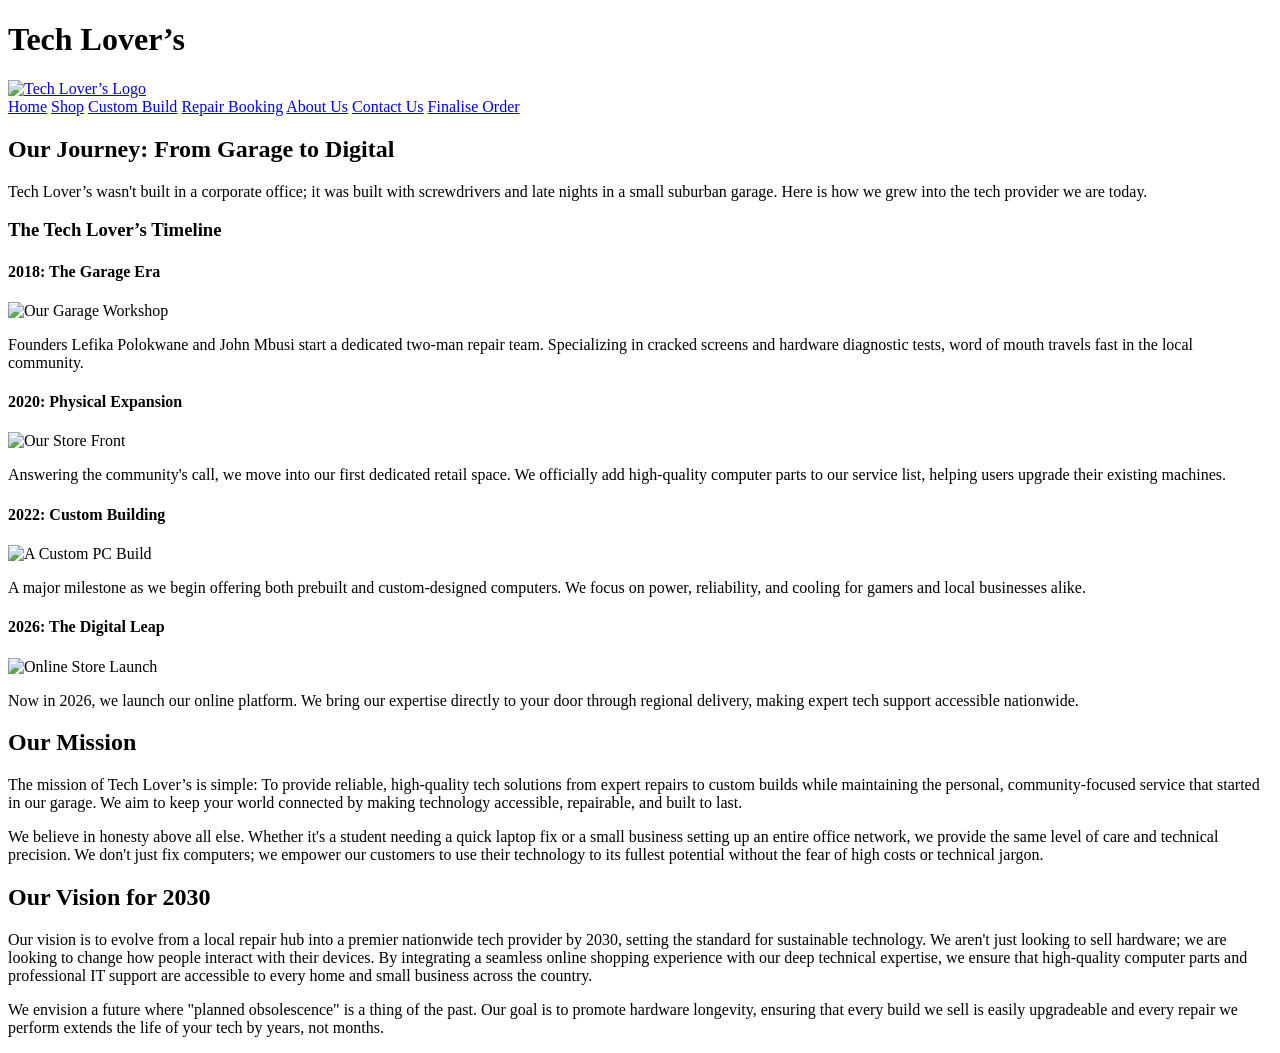
==== about.html @ 96eafe20 "Created the about page and filled it with everything relevent" ====
<!DOCTYPE html>
<html lang="en">
<head>
    <meta charset="UTF-8">
    <meta name="viewport" content="width=device-width, initial-scale=1.0">
    <title>About Us| Premium Tech Solutions</title>
</head>
<body>
     <header>
                    <div class="logo">
                     <h1>Tech Lover’s</h1>
                      <a href="index.html">
                        <img src="https://tse3.mm.bing.net/th/id/OIP.z9FZgQN2LalIPuGhvksKIAAAAA?rs=1&pid=ImgDetMain&o=7&rm=3" alt="Tech Lover’s Logo">
                        </a>
                    </div>     
               <nav>      
                <a href="index.html">Home</a>
                <a href ="shop.html">Shop</a>
                <a href="custom.html">Custom Build</a>
                <a href="repair.html">Repair Booking</a>
                <a href="about.html">About Us</a>
                <a href="Contact.html">Contact Us</a>
                <a href="checkout.html">Finalise Order</a>
              </nav>
    </header>
    <main>
        <section>
            <h2>Our Journey: From Garage to Digital</h2>
            <p>Tech Lover’s wasn't built in a corporate office; it was built with screwdrivers and late nights in a small suburban garage. Here is how we grew into the tech provider we are today.</p>

            <h3>The Tech Lover’s Timeline</h3>
            
            <div>
                <h4>2018: The Garage Era</h4>
                <img src="https://th.bing.com/th/id/R.0b9ff3433ee50fe41e27c63653d3249b?rik=aXRSa4BDREUIHQ&pid=ImgRaw&r=0" alt="Our Garage Workshop">
                <p>Founders Lefika Polokwane and John Mbusi start a dedicated two-man repair team. Specializing in cracked screens and hardware diagnostic tests, word of mouth travels fast in the local community.</p>
            </div>

            <div>
                <h4>2020: Physical Expansion</h4>
                <img src="https://tse3.mm.bing.net/th/id/OIP.-uopt-p-Szk2kRr9W5u6qAHaE8?rs=1&pid=ImgDetMain&o=7&rm=3" alt="Our Store Front">
                <p>Answering the community's call, we move into our first dedicated retail space. We officially add high-quality computer parts to our service list, helping users upgrade their existing machines.</p>
            </div>

            <div>
                <h4>2022: Custom Building </h4>
                <img src="https://tse4.mm.bing.net/th/id/OIP.UKHLJKbS7Jc9dRNfK3DOxQHaE8?rs=1&pid=ImgDetMain&o=7&rm=3" alt="A Custom PC Build">
                <p>A major milestone as we begin offering both prebuilt and custom-designed computers. We focus on power, reliability, and cooling for gamers and local businesses alike.</p>
            </div>

            <div>
                <h4>2026: The Digital Leap</h4>
                <img src="https://tse2.mm.bing.net/th/id/OIP.1LI-OMuq1Lqkfcv6Gj20_QHaEc?rs=1&pid=ImgDetMain&o=7&rm=3" alt="Online Store Launch">
                <p>Now in 2026, we launch our online platform. We bring our expertise directly to your door through regional delivery, making expert tech support accessible nationwide.</p>
            </div>
        </section>

        <section>
            <h2>Our Mission</h2>
            <p>
                The mission of Tech Lover’s is simple: To provide reliable, high-quality tech solutions from expert repairs to custom builds while maintaining the personal, community-focused service that started in our garage. We aim to keep your world connected by making technology accessible, repairable, and built to last.
            </p>
            <p>
                We believe in honesty above all else. Whether it's a student needing a quick laptop fix or a small business setting up an entire office network, we provide the same level of care and technical precision. We don't just fix computers; we empower our customers to use their technology to its fullest potential without the fear of high costs or technical jargon.
            </p>
        </section>
        <section>
            <h2>Our Vision for 2030</h2>
            <p>
                Our vision is to evolve from a local repair hub into a premier nationwide tech provider by 2030, setting the standard for sustainable technology. We aren't just looking to sell hardware; we are looking to change how people interact with their devices. By integrating a seamless online shopping experience with our deep technical expertise, we ensure that high-quality computer parts and professional IT support are accessible to every home and small business across the country. 
            </p>
            <p>
                We envision a future where "planned obsolescence" is a thing of the past. Our goal is to promote hardware longevity, ensuring that every build we sell is easily upgradeable and every repair we perform extends the life of your tech by years, not months.
            </p>
        </section>

    </main>

</body>
</html>
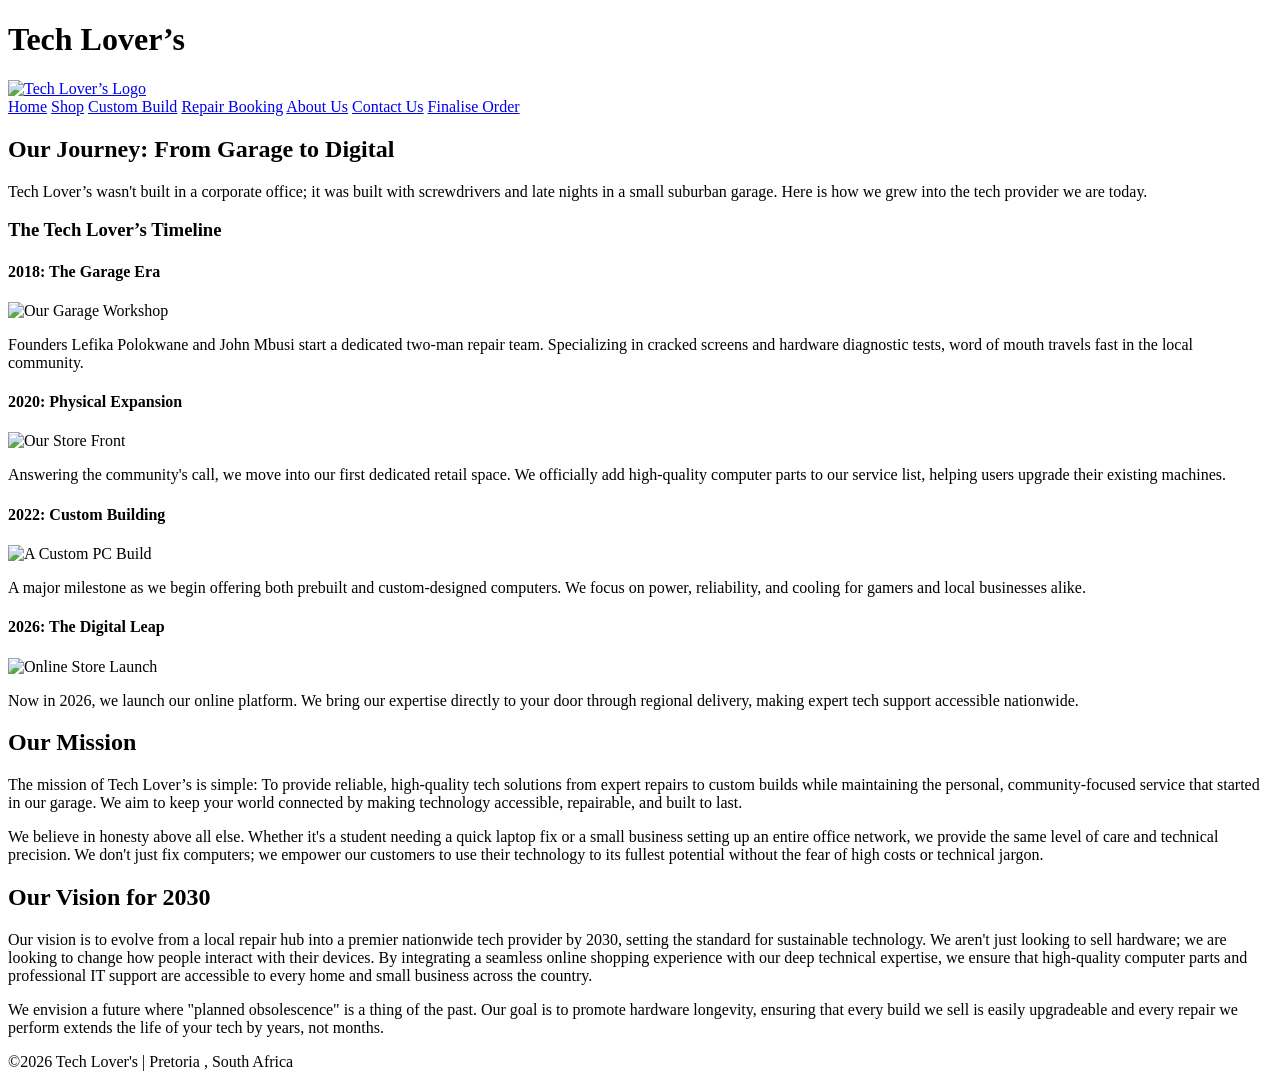
==== commit 471394ae: "Fixed footer" ====
--- a/about.html
+++ b/about.html
@@ -75,6 +75,8 @@
         </section>
 
     </main>
-
+    <footer>
+        <p>&copy;2026 Tech Lover's | Pretoria , South Africa</p>
+    </footer>
 </body>
 </html>
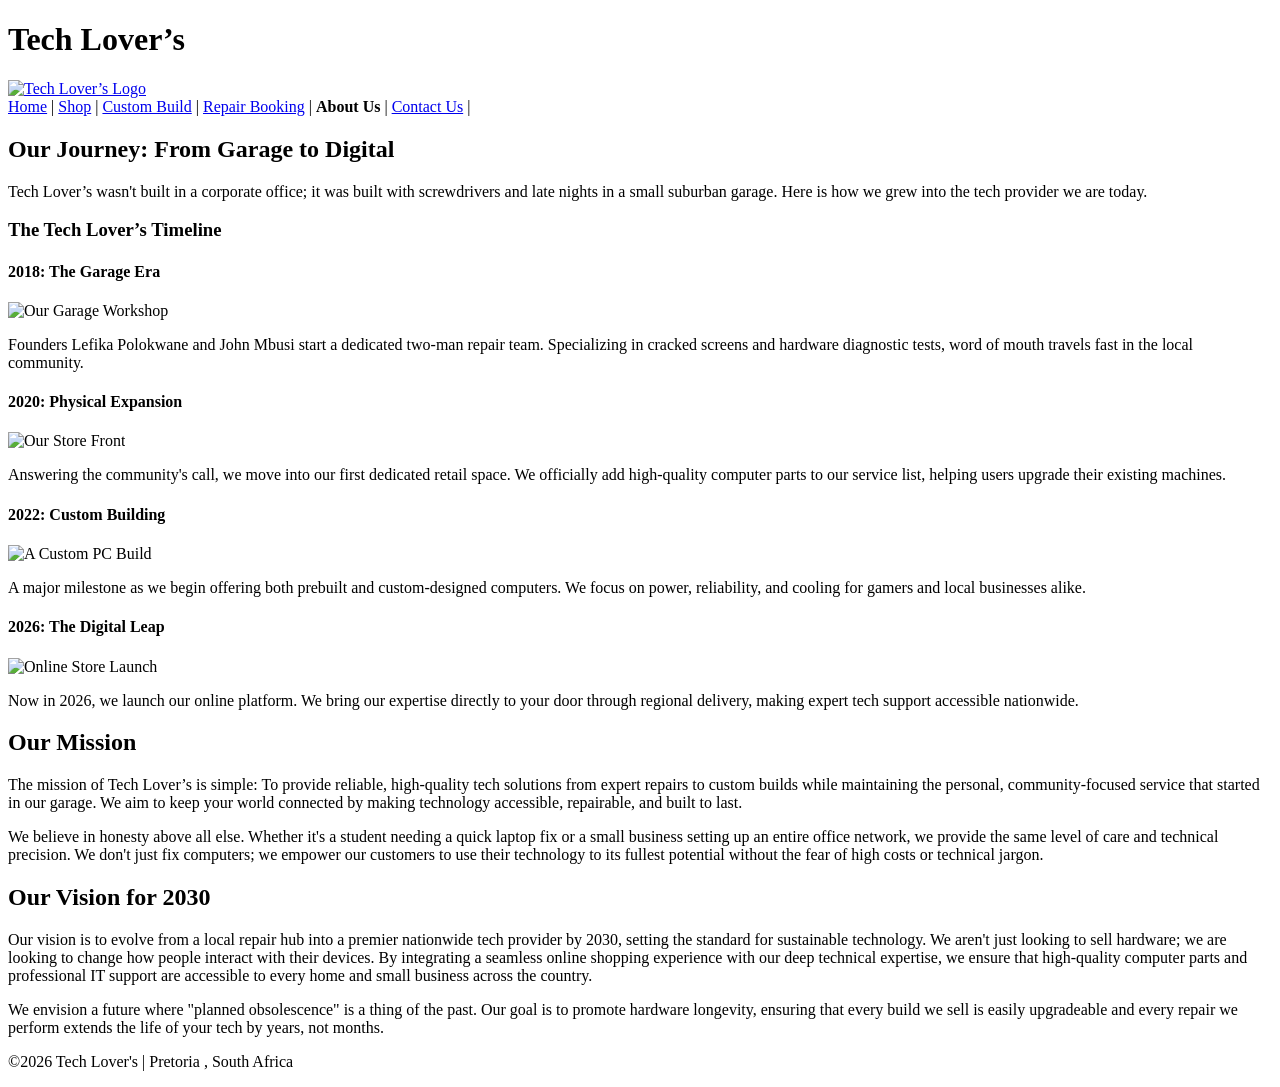
==== commit 95e577df: "Reworked the header to fix logical errors such as having the checkout page assesable throught the na" ====
--- a/about.html
+++ b/about.html
@@ -14,13 +14,12 @@
                         </a>
                     </div>     
                <nav>      
-                <a href="index.html">Home</a>
-                <a href ="shop.html">Shop</a>
-                <a href="custom.html">Custom Build</a>
-                <a href="repair.html">Repair Booking</a>
-                <a href="about.html">About Us</a>
-                <a href="Contact.html">Contact Us</a>
-                <a href="checkout.html">Finalise Order</a>
+                <a href="index.html">Home</a> |
+                <a href ="shop.html">Shop</a> |
+                <a href="custom.html">Custom Build</a> |
+                <a href="repair.html">Repair Booking</a> |
+                <strong>About Us</strong> |
+                <a href="Contact.html">Contact Us</a> |
               </nav>
     </header>
     <main>
@@ -30,7 +29,7 @@
 
             <h3>The Tech Lover’s Timeline</h3>
             
-            <div>
+            <div>   <!-- A timeline of the businesses history from the start until current time-->
                 <h4>2018: The Garage Era</h4>
                 <img src="https://th.bing.com/th/id/R.0b9ff3433ee50fe41e27c63653d3249b?rik=aXRSa4BDREUIHQ&pid=ImgRaw&r=0" alt="Our Garage Workshop">
                 <p>Founders Lefika Polokwane and John Mbusi start a dedicated two-man repair team. Specializing in cracked screens and hardware diagnostic tests, word of mouth travels fast in the local community.</p>
@@ -56,7 +55,7 @@
         </section>
 
         <section>
-            <h2>Our Mission</h2>
+            <h2>Our Mission</h2>         <!-- Statement of Tech Lovers Mission and vision -->
             <p>
                 The mission of Tech Lover’s is simple: To provide reliable, high-quality tech solutions from expert repairs to custom builds while maintaining the personal, community-focused service that started in our garage. We aim to keep your world connected by making technology accessible, repairable, and built to last.
             </p>
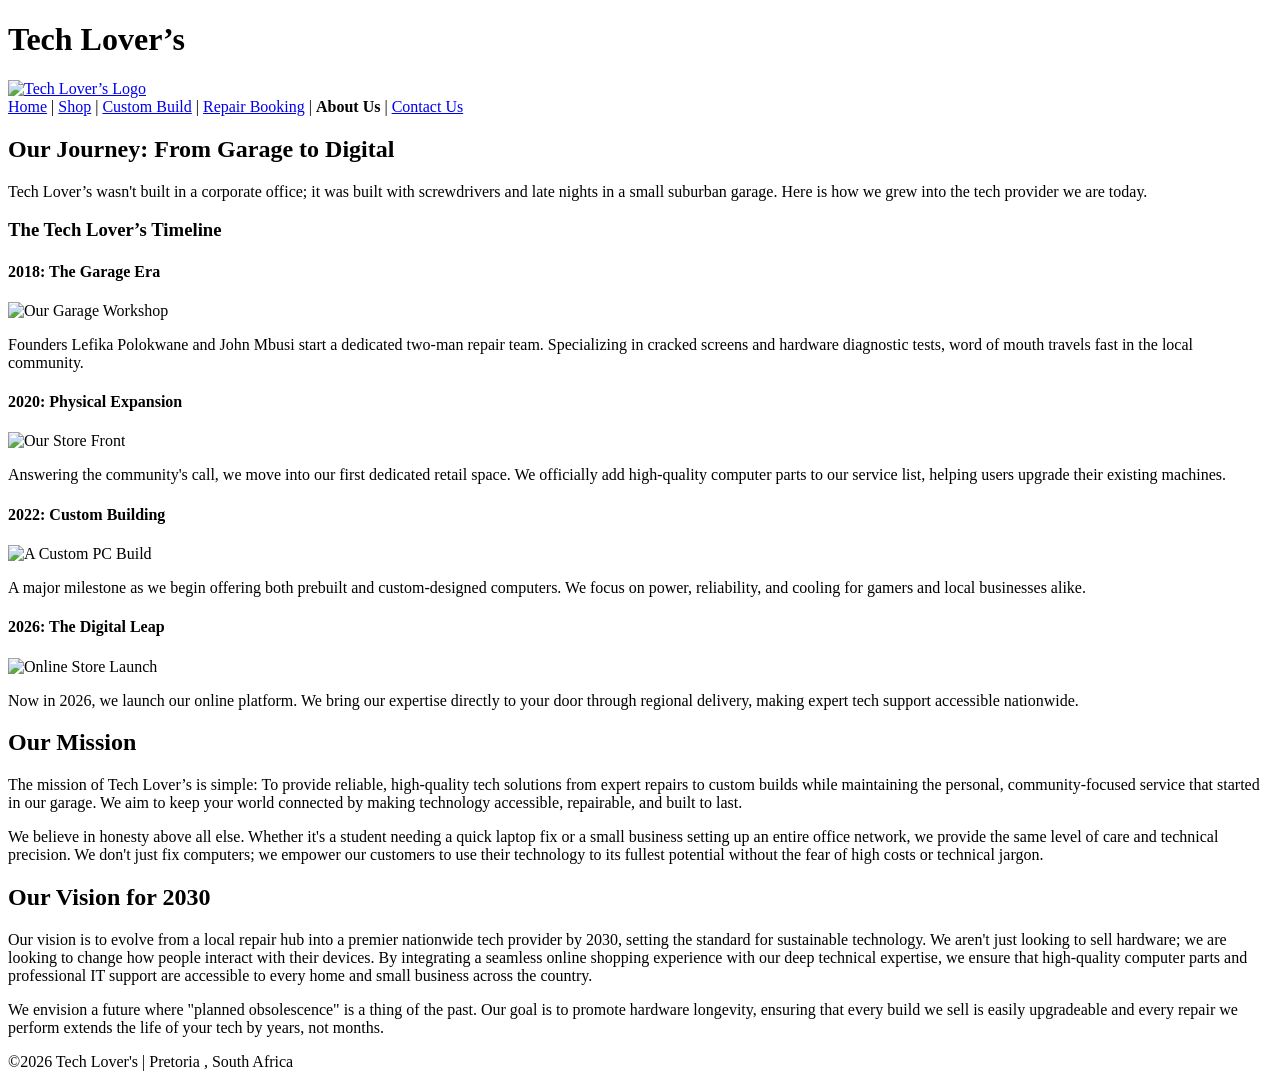
==== commit 594087e1: "Fixed Headers" ====
--- a/about.html
+++ b/about.html
@@ -19,7 +19,7 @@
                 <a href="custom.html">Custom Build</a> |
                 <a href="repair.html">Repair Booking</a> |
                 <strong>About Us</strong> |
-                <a href="Contact.html">Contact Us</a> |
+                <a href="Contact.html">Contact Us</a> 
               </nav>
     </header>
     <main>
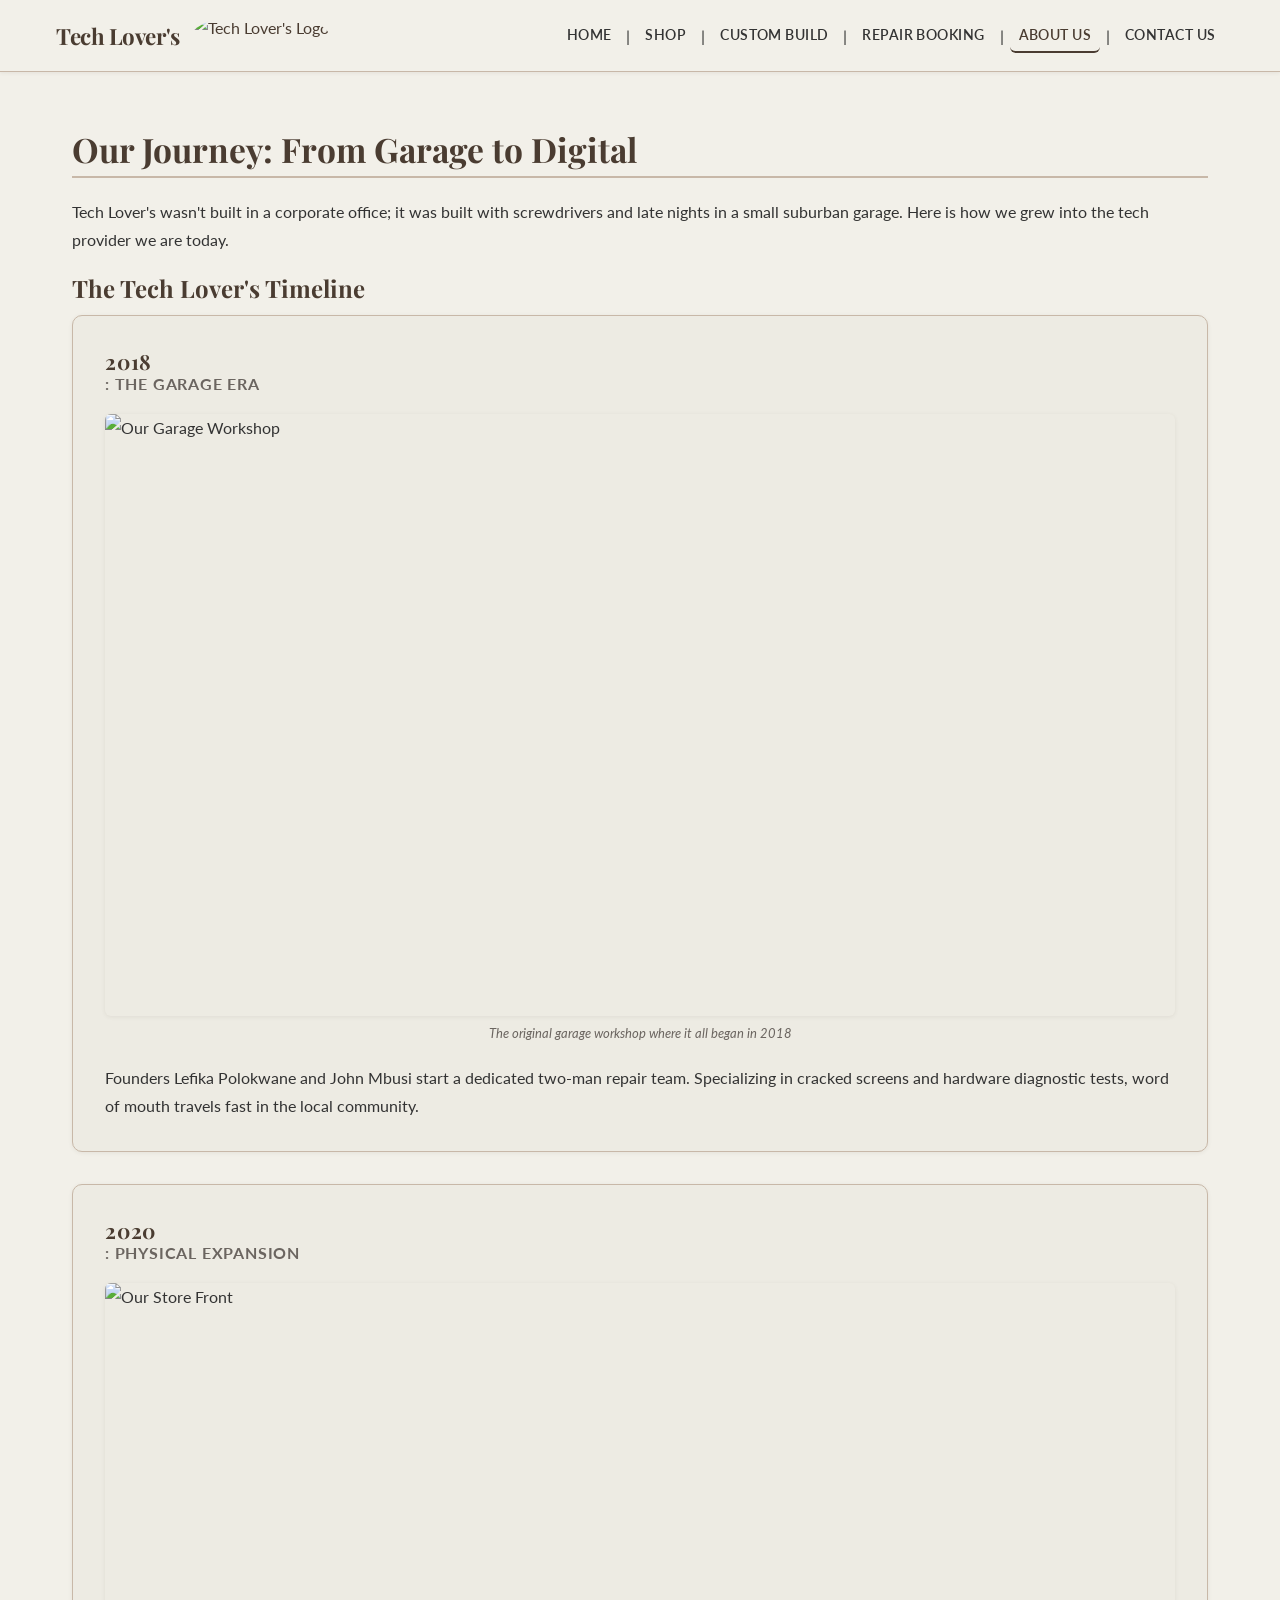
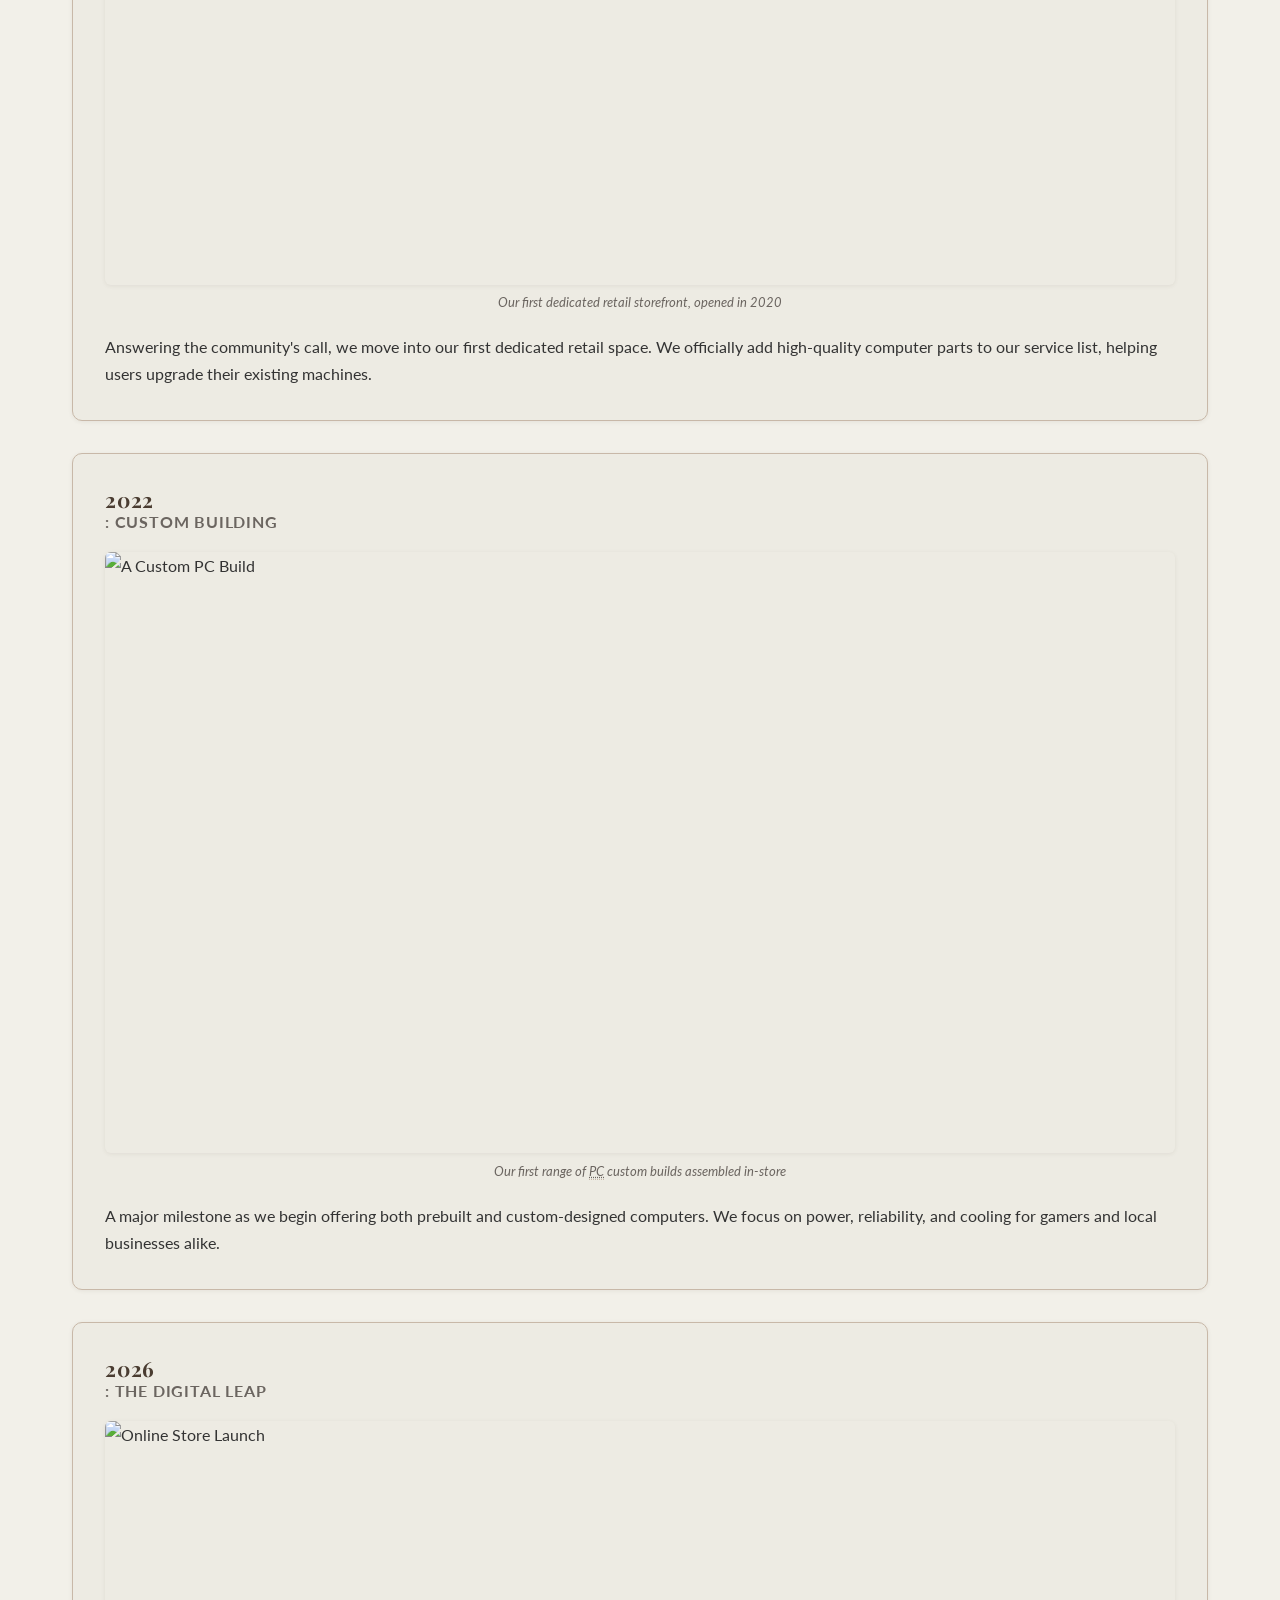
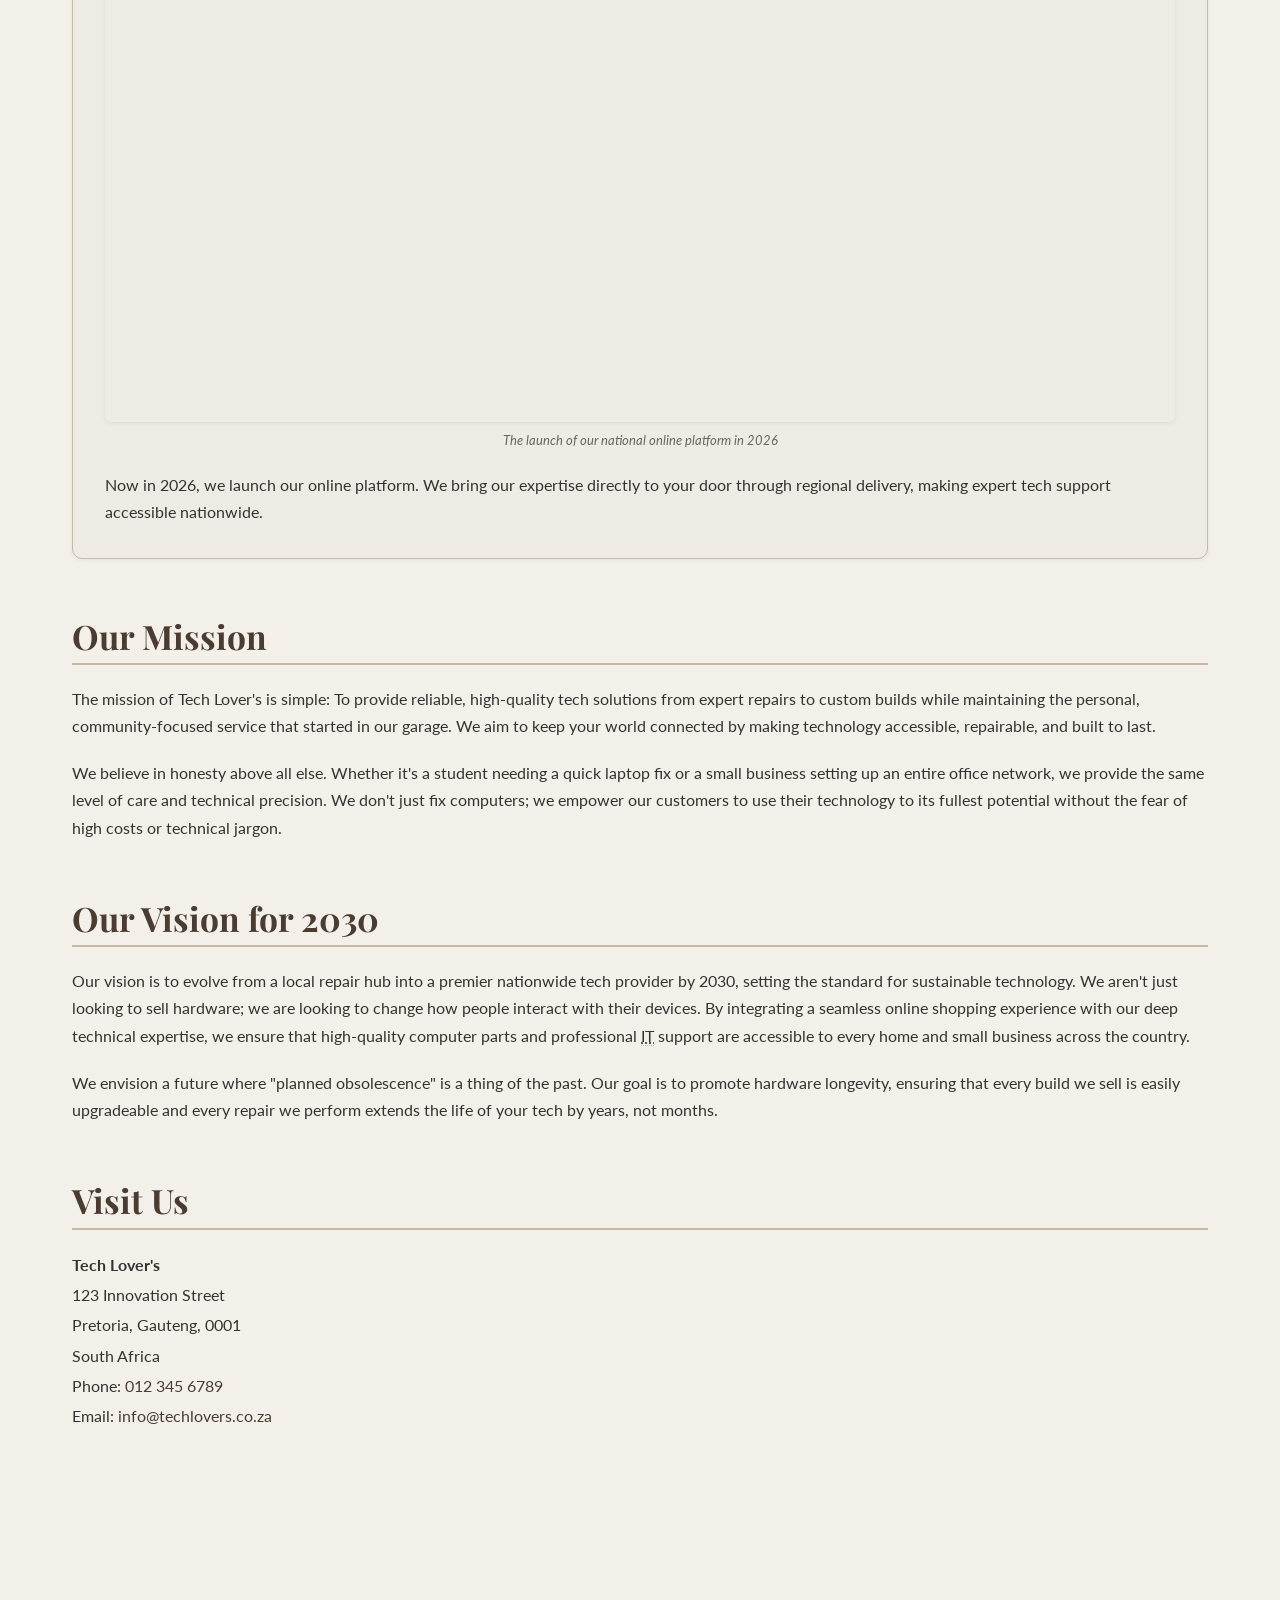
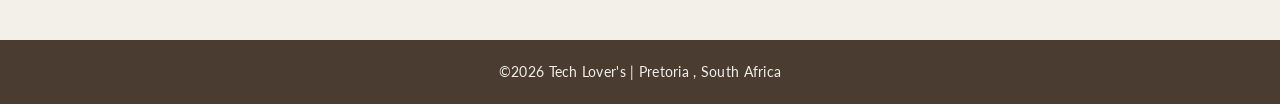
==== commit a2aaafe5: "Add files via upload" ====
--- a/about.html
+++ b/about.html
@@ -1,81 +1,119 @@
-<!DOCTYPE html>
-<html lang="en">
-<head>
-    <meta charset="UTF-8">
-    <meta name="viewport" content="width=device-width, initial-scale=1.0">
-    <title>About Us| Premium Tech Solutions</title>
-</head>
-<body>
-     <header>
-                    <div class="logo">
-                     <h1>Tech Lover’s</h1>
-                      <a href="index.html">
-                        <img src="https://tse3.mm.bing.net/th/id/OIP.z9FZgQN2LalIPuGhvksKIAAAAA?rs=1&pid=ImgDetMain&o=7&rm=3" alt="Tech Lover’s Logo">
-                        </a>
-                    </div>     
-               <nav>      
-                <a href="index.html">Home</a> |
-                <a href ="shop.html">Shop</a> |
-                <a href="custom.html">Custom Build</a> |
-                <a href="repair.html">Repair Booking</a> |
-                <strong>About Us</strong> |
-                <a href="Contact.html">Contact Us</a> 
-              </nav>
-    </header>
-    <main>
-        <section>
-            <h2>Our Journey: From Garage to Digital</h2>
-            <p>Tech Lover’s wasn't built in a corporate office; it was built with screwdrivers and late nights in a small suburban garage. Here is how we grew into the tech provider we are today.</p>
-
-            <h3>The Tech Lover’s Timeline</h3>
-            
-            <div>   <!-- A timeline of the businesses history from the start until current time-->
-                <h4>2018: The Garage Era</h4>
-                <img src="https://th.bing.com/th/id/R.0b9ff3433ee50fe41e27c63653d3249b?rik=aXRSa4BDREUIHQ&pid=ImgRaw&r=0" alt="Our Garage Workshop">
-                <p>Founders Lefika Polokwane and John Mbusi start a dedicated two-man repair team. Specializing in cracked screens and hardware diagnostic tests, word of mouth travels fast in the local community.</p>
-            </div>
-
-            <div>
-                <h4>2020: Physical Expansion</h4>
-                <img src="https://tse3.mm.bing.net/th/id/OIP.-uopt-p-Szk2kRr9W5u6qAHaE8?rs=1&pid=ImgDetMain&o=7&rm=3" alt="Our Store Front">
-                <p>Answering the community's call, we move into our first dedicated retail space. We officially add high-quality computer parts to our service list, helping users upgrade their existing machines.</p>
-            </div>
-
-            <div>
-                <h4>2022: Custom Building </h4>
-                <img src="https://tse4.mm.bing.net/th/id/OIP.UKHLJKbS7Jc9dRNfK3DOxQHaE8?rs=1&pid=ImgDetMain&o=7&rm=3" alt="A Custom PC Build">
-                <p>A major milestone as we begin offering both prebuilt and custom-designed computers. We focus on power, reliability, and cooling for gamers and local businesses alike.</p>
-            </div>
-
-            <div>
-                <h4>2026: The Digital Leap</h4>
-                <img src="https://tse2.mm.bing.net/th/id/OIP.1LI-OMuq1Lqkfcv6Gj20_QHaEc?rs=1&pid=ImgDetMain&o=7&rm=3" alt="Online Store Launch">
-                <p>Now in 2026, we launch our online platform. We bring our expertise directly to your door through regional delivery, making expert tech support accessible nationwide.</p>
-            </div>
-        </section>
-
-        <section>
-            <h2>Our Mission</h2>         <!-- Statement of Tech Lovers Mission and vision -->
-            <p>
-                The mission of Tech Lover’s is simple: To provide reliable, high-quality tech solutions from expert repairs to custom builds while maintaining the personal, community-focused service that started in our garage. We aim to keep your world connected by making technology accessible, repairable, and built to last.
-            </p>
-            <p>
-                We believe in honesty above all else. Whether it's a student needing a quick laptop fix or a small business setting up an entire office network, we provide the same level of care and technical precision. We don't just fix computers; we empower our customers to use their technology to its fullest potential without the fear of high costs or technical jargon.
-            </p>
-        </section>
-        <section>
-            <h2>Our Vision for 2030</h2>
-            <p>
-                Our vision is to evolve from a local repair hub into a premier nationwide tech provider by 2030, setting the standard for sustainable technology. We aren't just looking to sell hardware; we are looking to change how people interact with their devices. By integrating a seamless online shopping experience with our deep technical expertise, we ensure that high-quality computer parts and professional IT support are accessible to every home and small business across the country. 
-            </p>
-            <p>
-                We envision a future where "planned obsolescence" is a thing of the past. Our goal is to promote hardware longevity, ensuring that every build we sell is easily upgradeable and every repair we perform extends the life of your tech by years, not months.
-            </p>
-        </section>
-
-    </main>
-    <footer>
-        <p>&copy;2026 Tech Lover's | Pretoria , South Africa</p>
-    </footer>
-</body>
-</html>+<!DOCTYPE html>
+<html lang="en">
+<head>
+    <meta charset="UTF-8">
+    <meta name="viewport" content="width=device-width, initial-scale=1.0">
+    <title>About Us| Premium Tech Solutions</title>
+    <link rel="stylesheet" href="style.css">
+</head>
+<body>
+     <header>
+                    <div class="logo">
+                     <h1>Tech Lover's</h1>
+                      <a href="index.html">
+                        <img src="https://tse3.mm.bing.net/th/id/OIP.z9FZgQN2LalIPuGhvksKIAAAAA?rs=1&pid=ImgDetMain&o=7&rm=3" alt="Tech Lover's Logo">
+                        </a>
+                    </div>     
+               <nav>      
+                <a href="index.html">Home</a> |
+                <a href ="shop.html">Shop</a> |
+                <a href="custom.html">Custom Build</a> |
+                <a href="repair.html">Repair Booking</a> |
+                <strong>About Us</strong> |
+                <a href="contact.html">Contact Us</a> 
+              </nav>
+    </header>
+    <main>
+        <section>
+            <h2>Our Journey: From Garage to Digital</h2>
+            <p>Tech Lover's wasn't built in a corporate office; it was built with screwdrivers and late nights in a small suburban garage. Here is how we grew into the tech provider we are today.</p>
+
+            <h3>The Tech Lover's Timeline</h3>
+            
+            <div>   <!-- A timeline of the businesses history from the start until current time-->
+                <h4><time datetime="2018">2018</time>: The Garage Era</h4>
+                <figure>
+                  <img src="https://th.bing.com/th/id/R.0b9ff3433ee50fe41e27c63653d3249b?rik=aXRSa4BDREUIHQ&pid=ImgRaw&r=0" 
+                        srcset="https://th.bing.com/th/id/R.0b9ff3433ee50fe41e27c63653d3249b?rik=aXRSa4BDREUIHQ&pid=ImgRaw&r=0 800w"
+                        sizes="(max-width: 480px) 100vw, (max-width: 768px) 50vw, 33vw"
+                        alt="Our Garage Workshop">
+                  <figcaption>The original garage workshop where it all began in <time datetime="2018">2018</time></figcaption>
+                </figure>
+                <p>Founders Lefika Polokwane and John Mbusi start a dedicated two-man repair team. Specializing in cracked screens and hardware diagnostic tests, word of mouth travels fast in the local community.</p>
+            </div>
+
+            <div>
+                <h4><time datetime="2020">2020</time>: Physical Expansion</h4>
+                <figure>
+                  <img src="https://tse3.mm.bing.net/th/id/OIP.-uopt-p-Szk2kRr9W5u6qAHaE8?rs=1&pid=ImgDetMain&o=7&rm=3" 
+                        srcset="https://tse3.mm.bing.net/th/id/OIP.-uopt-p-Szk2kRr9W5u6qAHaE8?rs=1&pid=ImgDetMain&o=7&rm=3 800w"
+                        sizes="(max-width: 480px) 100vw, (max-width: 768px) 50vw, 33vw"
+                        alt="Our Store Front">
+                  <figcaption>Our first dedicated retail storefront, opened in <time datetime="2020">2020</time></figcaption>
+                </figure>
+                <p>Answering the community's call, we move into our first dedicated retail space. We officially add high-quality computer parts to our service list, helping users upgrade their existing machines.</p>
+            </div>
+
+            <div>
+                <h4><time datetime="2022">2022</time>: Custom Building</h4>
+                <figure>
+                  <img src="https://tse4.mm.bing.net/th/id/OIP.UKHLJKbS7Jc9dRNfK3DOxQHaE8?rs=1&pid=ImgDetMain&o=7&rm=3" 
+                        srcset="https://tse4.mm.bing.net/th/id/OIP.UKHLJKbS7Jc9dRNfK3DOxQHaE8?rs=1&pid=ImgDetMain&o=7&rm=3 800w"
+                        sizes="(max-width: 480px) 100vw, (max-width: 768px) 50vw, 33vw"                 
+                        alt="A Custom PC Build">
+                  <figcaption>Our first range of <abbr title="Personal Computer">PC</abbr> custom builds assembled in-store</figcaption>
+                </figure>
+                <p>A major milestone as we begin offering both prebuilt and custom-designed computers. We focus on power, reliability, and cooling for gamers and local businesses alike.</p>
+            </div>
+
+            <div>
+                <h4><time datetime="2026">2026</time>: The Digital Leap</h4>
+                <figure>
+                  <img src="https://tse2.mm.bing.net/th/id/OIP.1LI-OMuq1Lqkfcv6Gj20_QHaEc?rs=1&pid=ImgDetMain&o=7&rm=3" 
+                        srcset="https://tse2.mm.bing.net/th/id/OIP.1LI-OMuq1Lqkfcv6Gj20_QHaEc?rs=1&pid=ImgDetMain&o=7&rm=3 800w"
+                        sizes="(max-width: 480px) 100vw, (max-width: 768px) 50vw, 33vw"                    
+                        alt="Online Store Launch">
+                  <figcaption>The launch of our national online platform in <time datetime="2026">2026</time></figcaption>
+                </figure>
+                <p>Now in <time datetime="2026">2026</time>, we launch our online platform. We bring our expertise directly to your door through regional delivery, making expert tech support accessible nationwide.</p>
+            </div>
+        </section>
+
+        <section>
+            <h2>Our Mission</h2>         <!-- Statement of Tech Lovers Mission and vision -->
+            <p>
+                The mission of Tech Lover's is simple: To provide reliable, high-quality tech solutions from expert repairs to custom builds while maintaining the personal, community-focused service that started in our garage. We aim to keep your world connected by making technology accessible, repairable, and built to last.
+            </p>
+            <p>
+                We believe in honesty above all else. Whether it's a student needing a quick laptop fix or a small business setting up an entire office network, we provide the same level of care and technical precision. We don't just fix computers; we empower our customers to use their technology to its fullest potential without the fear of high costs or technical jargon.
+            </p>
+        </section>
+
+        <section>
+            <h2>Our Vision for 2030</h2>
+            <p>
+                Our vision is to evolve from a local repair hub into a premier nationwide tech provider by <time datetime="2030">2030</time>, setting the standard for sustainable technology. We aren't just looking to sell hardware; we are looking to change how people interact with their devices. By integrating a seamless online shopping experience with our deep technical expertise, we ensure that high-quality computer parts and professional <abbr title="Information Technology">IT</abbr> support are accessible to every home and small business across the country. 
+            </p>
+            <p>
+                We envision a future where "planned obsolescence" is a thing of the past. Our goal is to promote hardware longevity, ensuring that every build we sell is easily upgradeable and every repair we perform extends the life of your tech by years, not months.
+            </p>
+        </section>
+
+        <section>
+            <h2>Visit Us</h2>
+            <address>
+                <strong>Tech Lover's</strong><br>
+                123 Innovation Street<br>
+                Pretoria, Gauteng, 0001<br>
+                South Africa<br>
+                Phone: <a href="tel:+27123456789">012 345 6789</a><br>
+                Email: <a href="mailto:info@techlovers.co.za">info@techlovers.co.za</a>
+            </address>
+        </section>
+
+    </main>
+    <footer>
+        <p>&copy;<time datetime="2026">2026</time> Tech Lover's | Pretoria , South Africa</p>
+    </footer>
+</body>
+</html>
--- a/style.css
+++ b/style.css
@@ -0,0 +1,811 @@
+
+@import url('https://fonts.googleapis.com/css2?family=Lato:ital,wght@0,300;0,400;0,700;1,400&family=Playfair+Display:wght@400;600;700&display=swap');
+
+
+:root {
+  --bg-main:        #F2F0E9;   
+  --bg-section:     #E8E2D9;   
+  --bg-card:        #EDEBE3;   
+  --text-dark:      #333333;   
+  --text-muted:     #6B6560;   
+  --text-light:     #F2F0E9;   
+  --accent:         #4A3C31;   
+  --accent-hover:   #2E251C;   
+  --accent-subtle:  #C8B8A8;  
+  --white:          #FFFFFF;
+
+  /* Typography */
+  --font-display:   'Playfair Display', Georgia, serif;
+  --font-body:      'Lato', 'Segoe UI', sans-serif;
+
+  /* Spacing scale */
+  --space-xs:  0.4rem;
+  --space-sm:  0.75rem;
+  --space-md:  1.25rem;
+  --space-lg:  2rem;
+  --space-xl:  3.5rem;
+  --space-xxl: 6rem;
+
+  /* Layout */
+  --max-width:     1200px;
+  --nav-height:    72px;
+  --border-radius: 6px;
+  --card-radius:   10px;
+
+  /* Shadows */
+  --shadow-sm: 0 1px 4px rgba(74, 60, 49, 0.08);
+  --shadow-md: 0 4px 16px rgba(74, 60, 49, 0.12);
+  --shadow-lg: 0 8px 32px rgba(74, 60, 49, 0.16);
+
+  /* Transitions */
+  --transition: 0.25s ease;
+}
+
+/*  CSS Reset / Base  */
+*, *::before, *::after {
+  box-sizing: border-box;
+  margin: 0;
+  padding: 0;
+}
+
+html {
+  font-size: 16px;
+  scroll-behavior: smooth;
+}
+
+body {
+  background-color: var(--bg-main);
+  color: var(--text-dark);
+  font-family: var(--font-body);
+  font-size: 1rem;
+  line-height: 1.7;
+  -webkit-font-smoothing: antialiased;
+}
+
+img {
+  display: block;
+  max-width: 100%;
+  height: auto;
+}
+
+a {
+  color: var(--accent);
+  text-decoration: none;
+  transition: color var(--transition);
+}
+
+a:hover,
+a:focus {
+  color: var(--accent-hover);
+  text-decoration: underline;
+}
+
+ul, ol {
+  list-style: none;
+}
+
+/*  Typography  */
+h1, h2, h3, h4, h5, h6 {
+  font-family: var(--font-display);
+  font-weight: 700;
+  line-height: 1.25;
+  color: var(--accent);
+  margin-bottom: var(--space-sm);
+}
+
+h1 { font-size: clamp(1.8rem, 4vw, 2.8rem); }
+h2 { font-size: clamp(1.4rem, 3vw, 2.1rem); }
+h3 { font-size: clamp(1.1rem, 2.5vw, 1.5rem); }
+h4 { font-size: 1.1rem; }
+
+p {
+  margin-bottom: var(--space-md);
+  color: var(--text-dark);
+}
+
+p:last-child { margin-bottom: 0; }
+
+strong { font-weight: 700; }
+em { font-style: italic; }
+
+small {
+  font-size: 0.85rem;
+  color: var(--text-muted);
+}
+
+abbr[title] {
+  border-bottom: 1px dotted var(--accent-subtle);
+  cursor: help;
+}
+
+mark {
+  background-color: #D4A96A;
+  color: var(--white);
+  padding: 0.1em 0.4em;
+  border-radius: 3px;
+  font-size: 0.78rem;
+  font-family: var(--font-body);
+  font-weight: 700;
+  letter-spacing: 0.04em;
+  text-transform: uppercase;
+  vertical-align: middle;
+}
+
+blockquote {
+  border-left: 4px solid var(--accent);
+  padding: var(--space-md) var(--space-lg);
+  background-color: var(--bg-section);
+  border-radius: 0 var(--border-radius) var(--border-radius) 0;
+  margin: var(--space-lg) 0;
+  font-style: italic;
+  color: var(--text-muted);
+}
+
+blockquote p { margin-bottom: var(--space-sm); }
+
+blockquote footer {
+  font-style: normal;
+  font-size: 0.9rem;
+  font-weight: 700;
+  color: var(--accent);
+  background: transparent;
+  padding: 0;
+  border: none;
+}
+
+address {
+  font-style: normal;
+  line-height: 1.9;
+}
+
+time { font-variant-numeric: tabular-nums; }
+
+hr {
+  border: none;
+  border-top: 1px solid var(--accent-subtle);
+  margin: var(--space-xl) 0;
+}
+
+/*  Layout Helpers */
+.container {
+  width: 100%;
+  max-width: var(--max-width);
+  margin-inline: auto;
+  padding-inline: var(--space-lg);
+}
+
+/* Header / Nav  */
+header {
+  position: sticky;
+  top: 0;
+  z-index: 100;
+  background-color: var(--bg-main);
+  border-bottom: 1px solid var(--accent-subtle);
+  height: var(--nav-height);
+  display: flex;
+  align-items: center;
+  justify-content: space-between;
+  padding-inline: var(--space-xl);
+  box-shadow: var(--shadow-sm);
+}
+
+/* Logo area */
+header .logo {
+  display: flex;
+  align-items: center;
+  gap: var(--space-sm);
+}
+
+header .logo h1 {
+  font-size: 1.4rem;
+  margin: 0;
+  color: var(--accent);
+  letter-spacing: -0.02em;
+  white-space: nowrap;
+}
+
+header .logo img {
+  height: 44px;
+  width: auto;
+  border-radius: 50%;
+  object-fit: cover;
+}
+
+/* Nav links */
+header nav {
+  display: flex;
+  align-items: center;
+  gap: var(--space-xs);
+  flex-wrap: wrap;
+}
+
+header nav a,
+header nav strong {
+  font-family: var(--font-body);
+  font-size: 0.9rem;
+  font-weight: 600;
+  color: var(--text-dark);
+  letter-spacing: 0.03em;
+  text-transform: uppercase;
+  padding: 0.35em 0.6em;
+  border-radius: var(--border-radius);
+  transition: background-color var(--transition), color var(--transition);
+  text-decoration: none;
+}
+
+header nav a:hover {
+  background-color: var(--bg-section);
+  color: var(--accent);
+  text-decoration: none;
+}
+
+/* Active / current page */
+header nav strong {
+  color: var(--accent);
+  border-bottom: 2px solid var(--accent);
+  padding-bottom: 0.2em;
+}
+
+header nav a + a::before,
+header nav a + strong::before,
+header nav strong + a::before {
+  content: '';
+}
+
+/*  Main Content */
+main {
+  max-width: var(--max-width);
+  margin-inline: auto;
+  padding: var(--space-xl) var(--space-lg);
+}
+
+section {
+  margin-bottom: var(--space-xl);
+}
+
+section > h2 {
+  margin-bottom: var(--space-md);
+  padding-bottom: var(--space-xs);
+  border-bottom: 2px solid var(--accent-subtle);
+}
+
+/* Alternating tinted sections */
+section.tinted {
+  background-color: var(--bg-section);
+  padding: var(--space-xl);
+  border-radius: var(--card-radius);
+}
+
+/*  Cards / Product Divs  */
+/* Product / content cards used in shop, home featured, etc. */
+section > div,
+.card {
+  background-color: var(--bg-card);
+  border: 1px solid var(--accent-subtle);
+  border-radius: var(--card-radius);
+  padding: var(--space-lg);
+  margin-bottom: var(--space-lg);
+  box-shadow: var(--shadow-sm);
+  transition: box-shadow var(--transition), transform var(--transition);
+}
+
+section > div:hover,
+.card:hover {
+  box-shadow: var(--shadow-md);
+  transform: translateY(-2px);
+}
+
+/*  Figures & Images  */
+figure {
+  margin: var(--space-md) 0;
+}
+
+figure img {
+  width: 100%;
+  border-radius: var(--border-radius);
+  object-fit: cover;
+  aspect-ratio: 16 / 9;
+  box-shadow: var(--shadow-sm);
+}
+
+figcaption {
+  font-size: 0.82rem;
+  color: var(--text-muted);
+  text-align: center;
+  margin-top: var(--space-xs);
+  font-style: italic;
+}
+
+/*  Buttons  */
+button,
+input[type="submit"],
+a > button {
+  display: inline-block;
+  background-color: var(--accent);
+  color: var(--text-light);
+  font-family: var(--font-body);
+  font-size: 0.9rem;
+  font-weight: 700;
+  letter-spacing: 0.06em;
+  text-transform: uppercase;
+  padding: 0.7em 1.6em;
+  border: 2px solid var(--accent);
+  border-radius: var(--border-radius);
+  cursor: pointer;
+  transition: background-color var(--transition), color var(--transition),
+              border-color var(--transition), box-shadow var(--transition);
+  text-decoration: none;
+}
+
+button:hover,
+input[type="submit"]:hover,
+a > button:hover {
+  background-color: var(--accent-hover);
+  border-color: var(--accent-hover);
+  box-shadow: var(--shadow-md);
+}
+
+button:active,
+input[type="submit"]:active {
+  transform: translateY(1px);
+}
+
+/* Outline / ghost button variant */
+button.outline {
+  background-color: transparent;
+  color: var(--accent);
+}
+
+button.outline:hover {
+  background-color: var(--accent);
+  color: var(--text-light);
+}
+
+/* Quick Filter buttons (shop page) */
+section p > button[type="button"] {
+  font-size: 0.82rem;
+  padding: 0.45em 1.1em;
+  margin: 0.2em;
+  background-color: var(--bg-section);
+  color: var(--text-dark);
+  border-color: var(--accent-subtle);
+}
+
+section p > button[type="button"]:hover {
+  background-color: var(--accent);
+  color: var(--text-light);
+  border-color: var(--accent);
+}
+
+form,
+fieldset {
+  border: none;
+  padding: 0;
+}
+
+fieldset {
+  border: 1px solid var(--accent-subtle);
+  border-radius: var(--card-radius);
+  padding: var(--space-lg);
+  margin-bottom: var(--space-lg);
+  background-color: var(--bg-card);
+}
+
+legend {
+  font-family: var(--font-display);
+  font-size: 1.05rem;
+  color: var(--accent);
+  padding: 0 var(--space-sm);
+}
+
+label {
+  display: inline-block;
+  font-size: 0.9rem;
+  font-weight: 700;
+  color: var(--text-dark);
+  margin-bottom: var(--space-xs);
+}
+
+input[type="text"],
+input[type="email"],
+input[type="date"],
+input[type="time"],
+select,
+textarea {
+  width: 100%;
+  padding: 0.65em 0.9em;
+  font-family: var(--font-body);
+  font-size: 0.95rem;
+  color: var(--text-dark);
+  background-color: var(--white);
+  border: 1px solid var(--accent-subtle);
+  border-radius: var(--border-radius);
+  transition: border-color var(--transition), box-shadow var(--transition);
+  outline: none;
+}
+
+input[type="text"]:focus,
+input[type="email"]:focus,
+input[type="date"]:focus,
+input[type="time"]:focus,
+select:focus,
+textarea:focus {
+  border-color: var(--accent);
+  box-shadow: 0 0 0 3px rgba(74, 60, 49, 0.15);
+}
+
+input[type="text"][size] {
+  width: auto;
+  max-width: 100%;
+}
+
+textarea {
+  resize: vertical;
+  min-height: 120px;
+}
+
+/* Radio & Checkbox */
+input[type="radio"],
+input[type="checkbox"] {
+  accent-color: var(--accent);
+  width: 1rem;
+  height: 1rem;
+  cursor: pointer;
+  vertical-align: middle;
+  margin-right: 0.4em;
+}
+
+/* Range slider */
+input[type="range"] {
+  width: 100%;
+  accent-color: var(--accent);
+}
+
+/* Form search bar */
+section form {
+  display: flex;
+  gap: var(--space-sm);
+  margin-bottom: var(--space-md);
+}
+
+section form input[type="text"] {
+  flex: 1;
+}
+
+section form input[type="submit"] {
+  width: auto;
+}
+
+/* Repair form list */
+fieldset ul li {
+  display: flex;
+  align-items: center;
+  gap: var(--space-sm);
+  padding: var(--space-xs) 0;
+}
+
+fieldset ul li label {
+  margin-bottom: 0;
+  cursor: pointer;
+  font-weight: 400;
+}
+
+/*  Aside (sidebar)  */
+aside {
+  background-color: var(--bg-section);
+  border: 1px solid var(--accent-subtle);
+  border-radius: var(--card-radius);
+  padding: var(--space-lg);
+  box-shadow: var(--shadow-sm);
+}
+
+aside h3 {
+  font-size: 1.1rem;
+  margin-bottom: var(--space-md);
+  padding-bottom: var(--space-xs);
+  border-bottom: 2px solid var(--accent-subtle);
+}
+
+/*  Tables  */
+table {
+  width: 100%;
+  border-collapse: collapse;
+  font-size: 0.95rem;
+  margin: var(--space-md) 0;
+}
+
+thead tr {
+  background-color: var(--accent);
+  color: var(--text-light);
+}
+
+thead th {
+  padding: 0.75em 1em;
+  text-align: left;
+  font-family: var(--font-body);
+  font-weight: 700;
+  letter-spacing: 0.04em;
+  text-transform: uppercase;
+  font-size: 0.82rem;
+}
+
+tbody tr {
+  border-bottom: 1px solid var(--accent-subtle);
+  transition: background-color var(--transition);
+}
+
+tbody tr:nth-child(even) {
+  background-color: var(--bg-section);
+}
+
+tbody tr:hover {
+  background-color: var(--bg-card);
+}
+
+tbody td {
+  padding: 0.7em 1em;
+}
+
+/*  Details / Summary (Custom Build accordion)  */
+details {
+  border: 1px solid var(--accent-subtle);
+  border-radius: var(--border-radius);
+  background-color: var(--bg-card);
+  margin-bottom: var(--space-sm);
+  overflow: hidden;
+}
+
+summary {
+  padding: var(--space-sm) var(--space-md);
+  cursor: pointer;
+  font-size: 0.95rem;
+  font-weight: 600;
+  color: var(--accent);
+  user-select: none;
+  list-style: none;
+  display: flex;
+  justify-content: space-between;
+  align-items: center;
+  transition: background-color var(--transition);
+}
+
+summary::after {
+  content: '▼';
+  font-size: 0.7rem;
+  transition: transform var(--transition);
+}
+
+details[open] > summary::after {
+  transform: rotate(-180deg);
+}
+
+summary:hover {
+  background-color: var(--bg-section);
+}
+
+details > * {
+  padding: var(--space-sm) var(--space-md);
+}
+
+details ul {
+  padding-bottom: var(--space-sm);
+}
+
+details ul li {
+  display: flex;
+  align-items: center;
+  gap: var(--space-sm);
+  padding: 0.35em 0;
+  font-size: 0.9rem;
+}
+
+/* Checkout Page Layout  */
+/* Two-column layout: selections + order summary */
+@media (min-width: 768px) {
+  main:has(aside) {
+    display: grid;
+    grid-template-columns: 1fr 320px;
+    gap: var(--space-xl);
+    align-items: start;
+  }
+}
+
+/* Checkout articles (cart items) */
+main article {
+  display: flex;
+  gap: var(--space-md);
+  align-items: flex-start;
+  padding: var(--space-md);
+  background-color: var(--bg-card);
+  border: 1px solid var(--accent-subtle);
+  border-radius: var(--card-radius);
+  margin-bottom: var(--space-md);
+  box-shadow: var(--shadow-sm);
+}
+
+main article figure {
+  flex-shrink: 0;
+  margin: 0;
+}
+
+main article figure img {
+  width: 100px;
+  height: 100px;
+  object-fit: cover;
+  border-radius: var(--border-radius);
+  aspect-ratio: 1;
+}
+
+main article > div {
+  flex: 1;
+  background: none;
+  border: none;
+  box-shadow: none;
+  padding: 0;
+  margin: 0;
+}
+
+main article > div:hover {
+  transform: none;
+  box-shadow: none;
+}
+
+/* Price styling */
+.price {
+  font-weight: 700;
+  color: var(--accent);
+}
+
+.total .price {
+  font-size: 1.2rem;
+}
+
+/* Footer  */
+footer {
+  background-color: var(--accent);
+  color: var(--text-light);
+  text-align: center;
+  padding: var(--space-md) var(--space-lg);
+  font-size: 0.88rem;
+  letter-spacing: 0.02em;
+  margin-top: var(--space-xxl);
+}
+
+footer p { color: var(--text-light); margin: 0; }
+
+footer a { color: var(--accent-subtle); }
+footer a:hover { color: var(--white); }
+
+
+section > div h4 {
+  font-size: 1rem;
+  color: var(--text-muted);
+  font-family: var(--font-body);
+  font-weight: 700;
+  text-transform: uppercase;
+  letter-spacing: 0.05em;
+  margin-bottom: var(--space-sm);
+}
+
+section > div h4 time {
+  color: var(--accent);
+  font-size: 1.3rem;
+  font-family: var(--font-display);
+  display: block;
+}
+
+/*  Map container (Contact Page)  */
+.map-container figure img {
+  aspect-ratio: 16 / 7;
+  width: 100%;
+}
+
+/*  Responsiveness  */
+
+/*Tablet  */
+@media (max-width: 768px) {
+  :root {
+    --space-xl:  2.5rem;
+    --space-xxl: 3.5rem;
+  }
+
+  header {
+    flex-direction: column;
+    height: auto;
+    padding: var(--space-sm) var(--space-md);
+    gap: var(--space-sm);
+    position: relative; /* let content flow on mobile */
+  }
+
+  header nav {
+    justify-content: center;
+    gap: 0.2rem;
+  }
+
+  header nav a,
+  header nav strong {
+    font-size: 0.8rem;
+    padding: 0.3em 0.45em;
+  }
+
+  main {
+    padding: var(--space-lg) var(--space-md);
+  }
+
+  section form {
+    flex-direction: column;
+  }
+}
+
+/* Mobile */
+@media (max-width: 480px) {
+  :root {
+    --space-xl:  2rem;
+  }
+
+  header {
+    padding: var(--space-sm);
+  }
+
+  header .logo h1 {
+    font-size: 1.2rem;
+  }
+
+  header nav {
+    gap: 0.15rem;
+  }
+
+  header nav a,
+  header nav strong {
+    font-size: 0.75rem;
+    padding: 0.25em 0.4em;
+  }
+
+  main {
+    padding: var(--space-md) var(--space-sm);
+  }
+
+  main article {
+    flex-direction: column;
+  }
+
+  main article figure img {
+    width: 100%;
+    height: auto;
+  }
+
+  figure img {
+    aspect-ratio: 4 / 3;
+  }
+
+  h1 { font-size: 1.6rem; }
+  h2 { font-size: 1.3rem; }
+  h3 { font-size: 1.1rem; }
+
+  button,
+  input[type="submit"] {
+    width: 100%;
+    text-align: center;
+  }
+
+  table {
+    font-size: 0.85rem;
+  }
+}
+
+/*  Responsive Images  */
+img {
+  max-width: 100%;
+  height: auto;
+}
+
+/* Print Styles  */
+@media print {
+  header nav,
+  button,
+  aside { display: none; }
+
+  body  { background: white; color: black; font-size: 12pt; }
+  a     { color: black; text-decoration: underline; }
+  h1, h2, h3 { page-break-after: avoid; }
+}
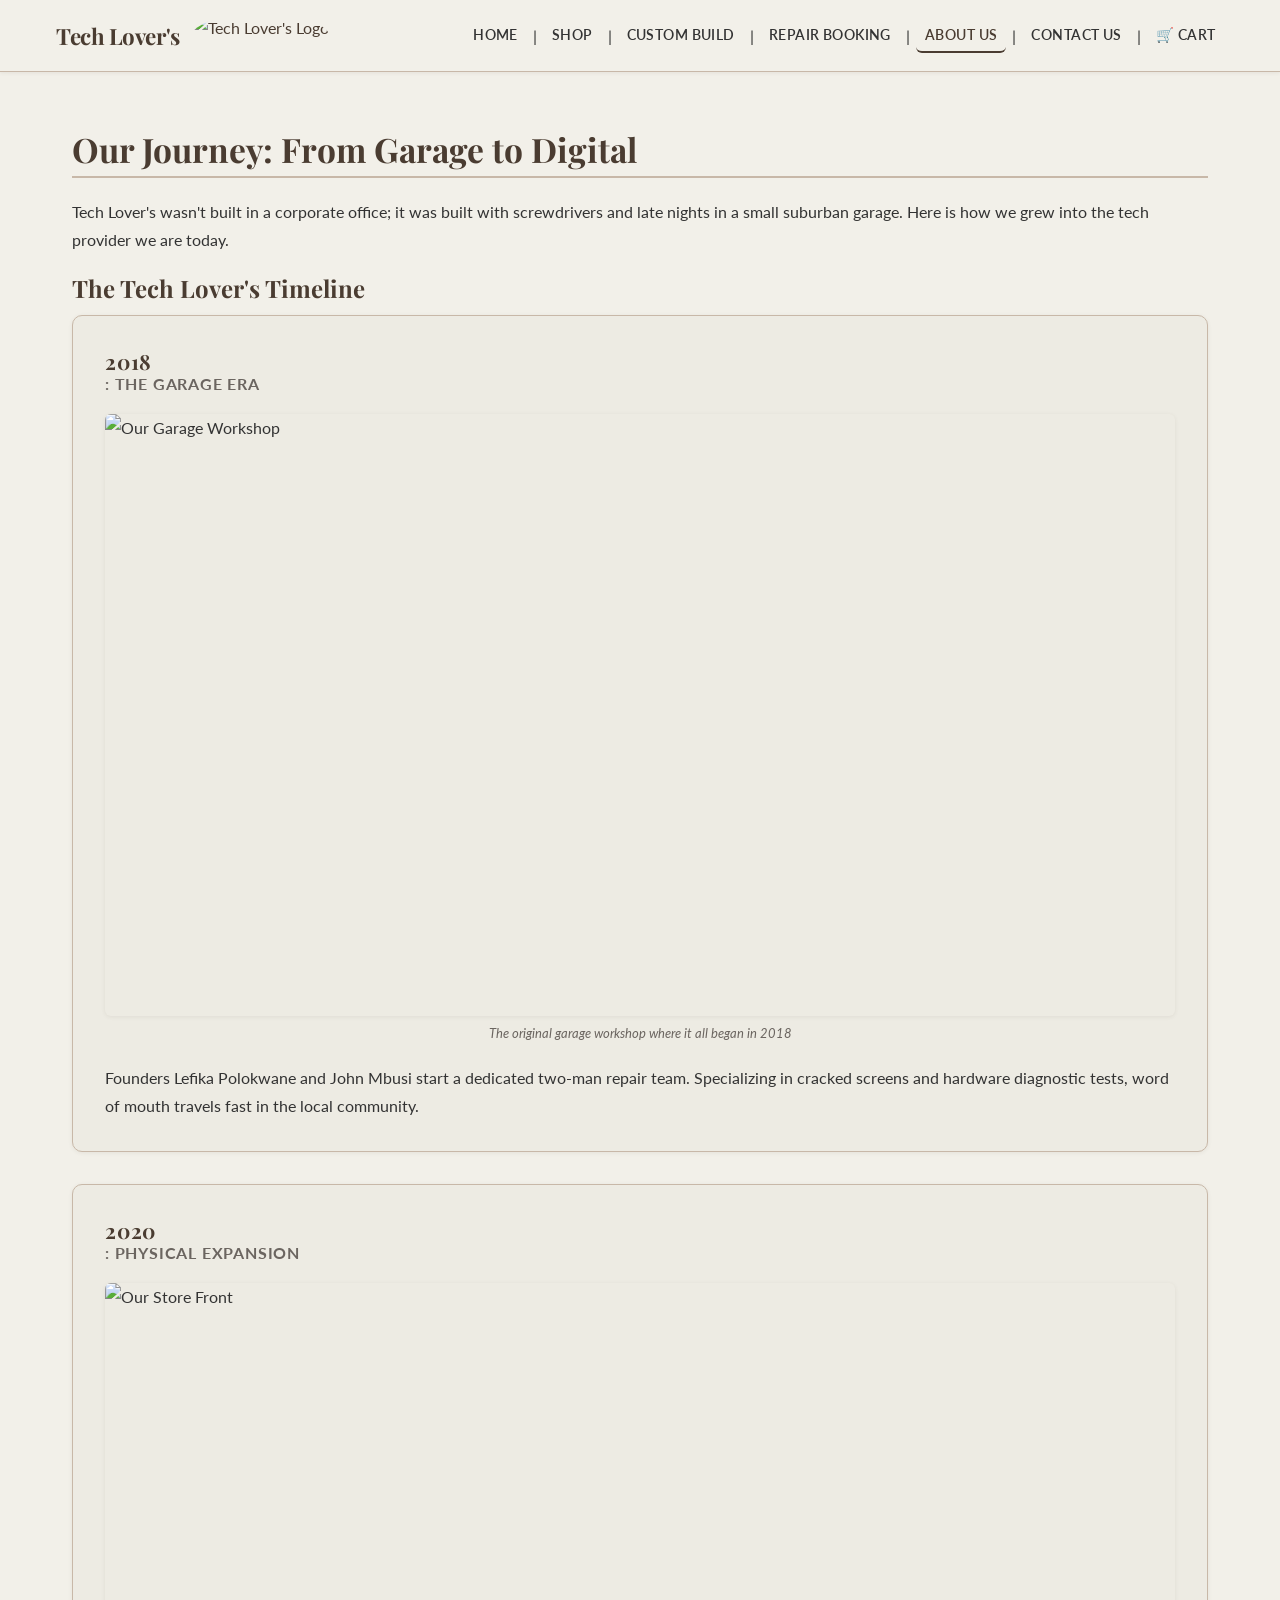
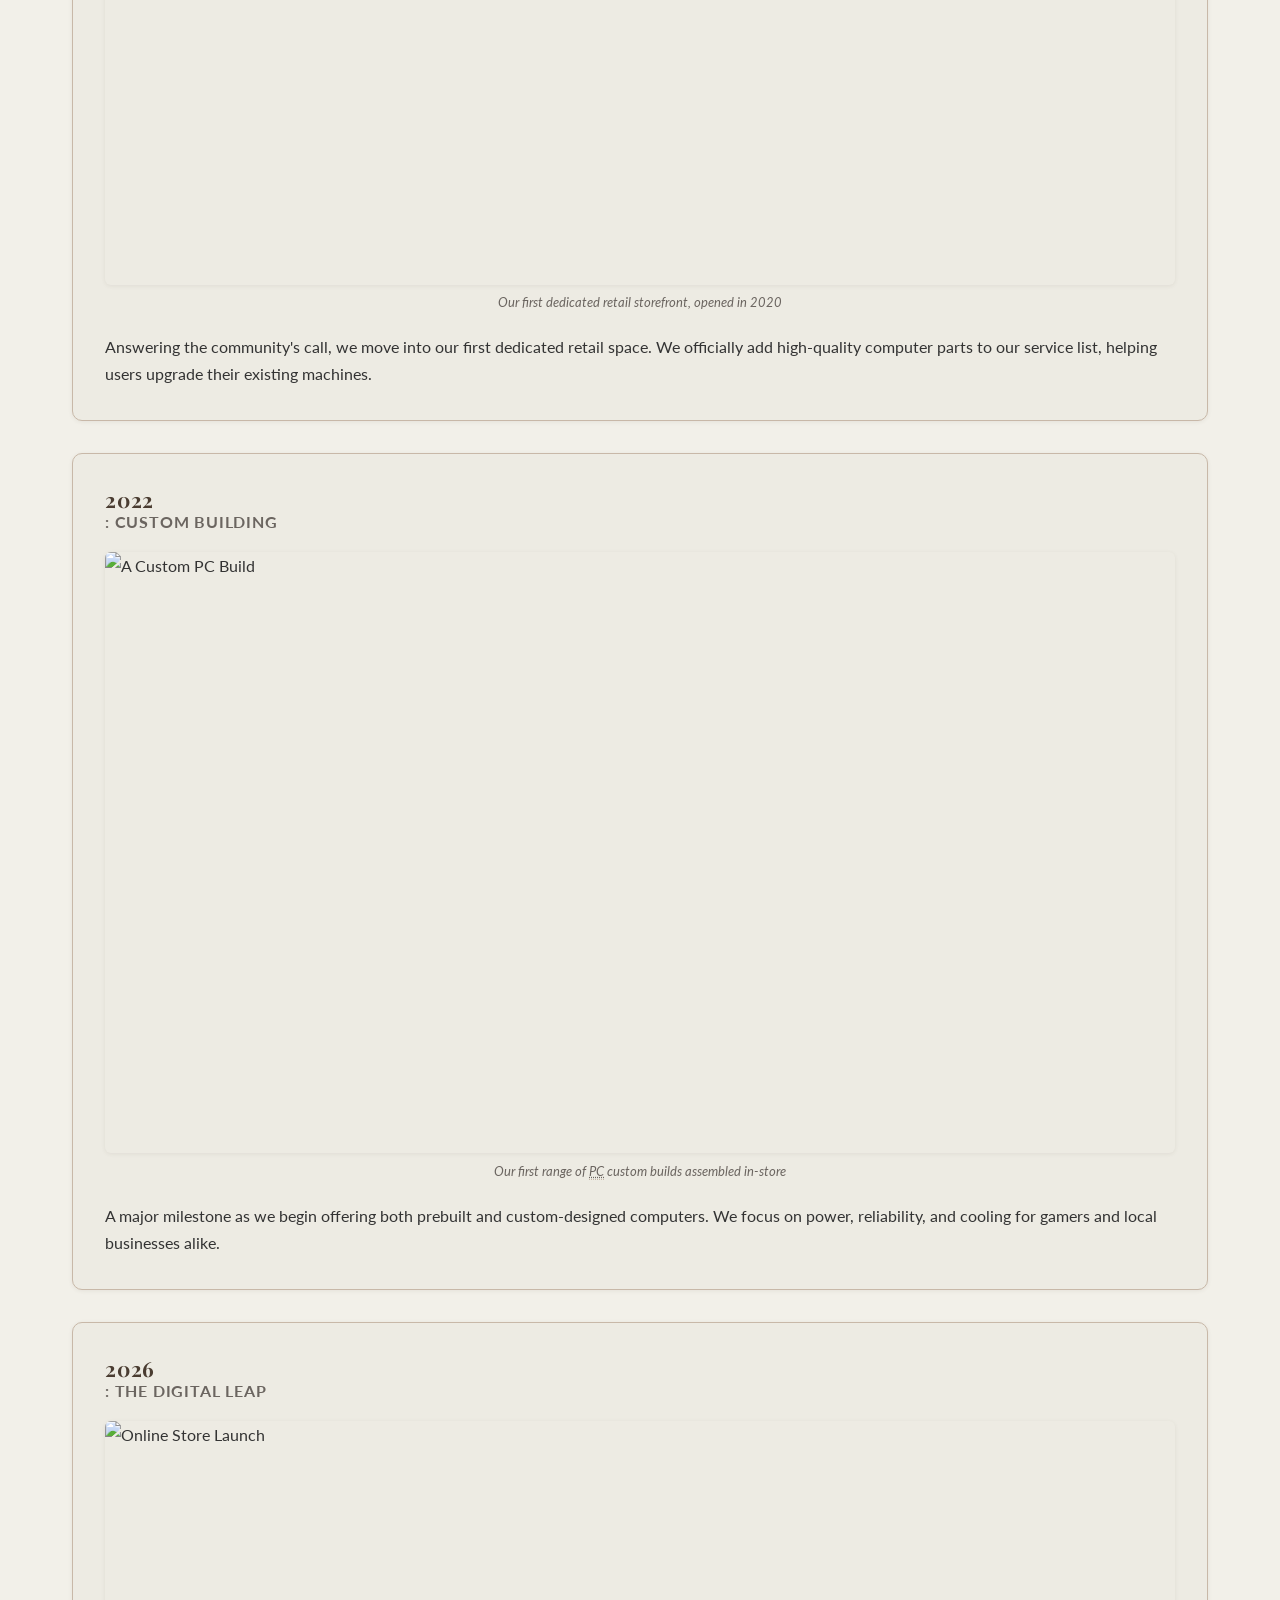
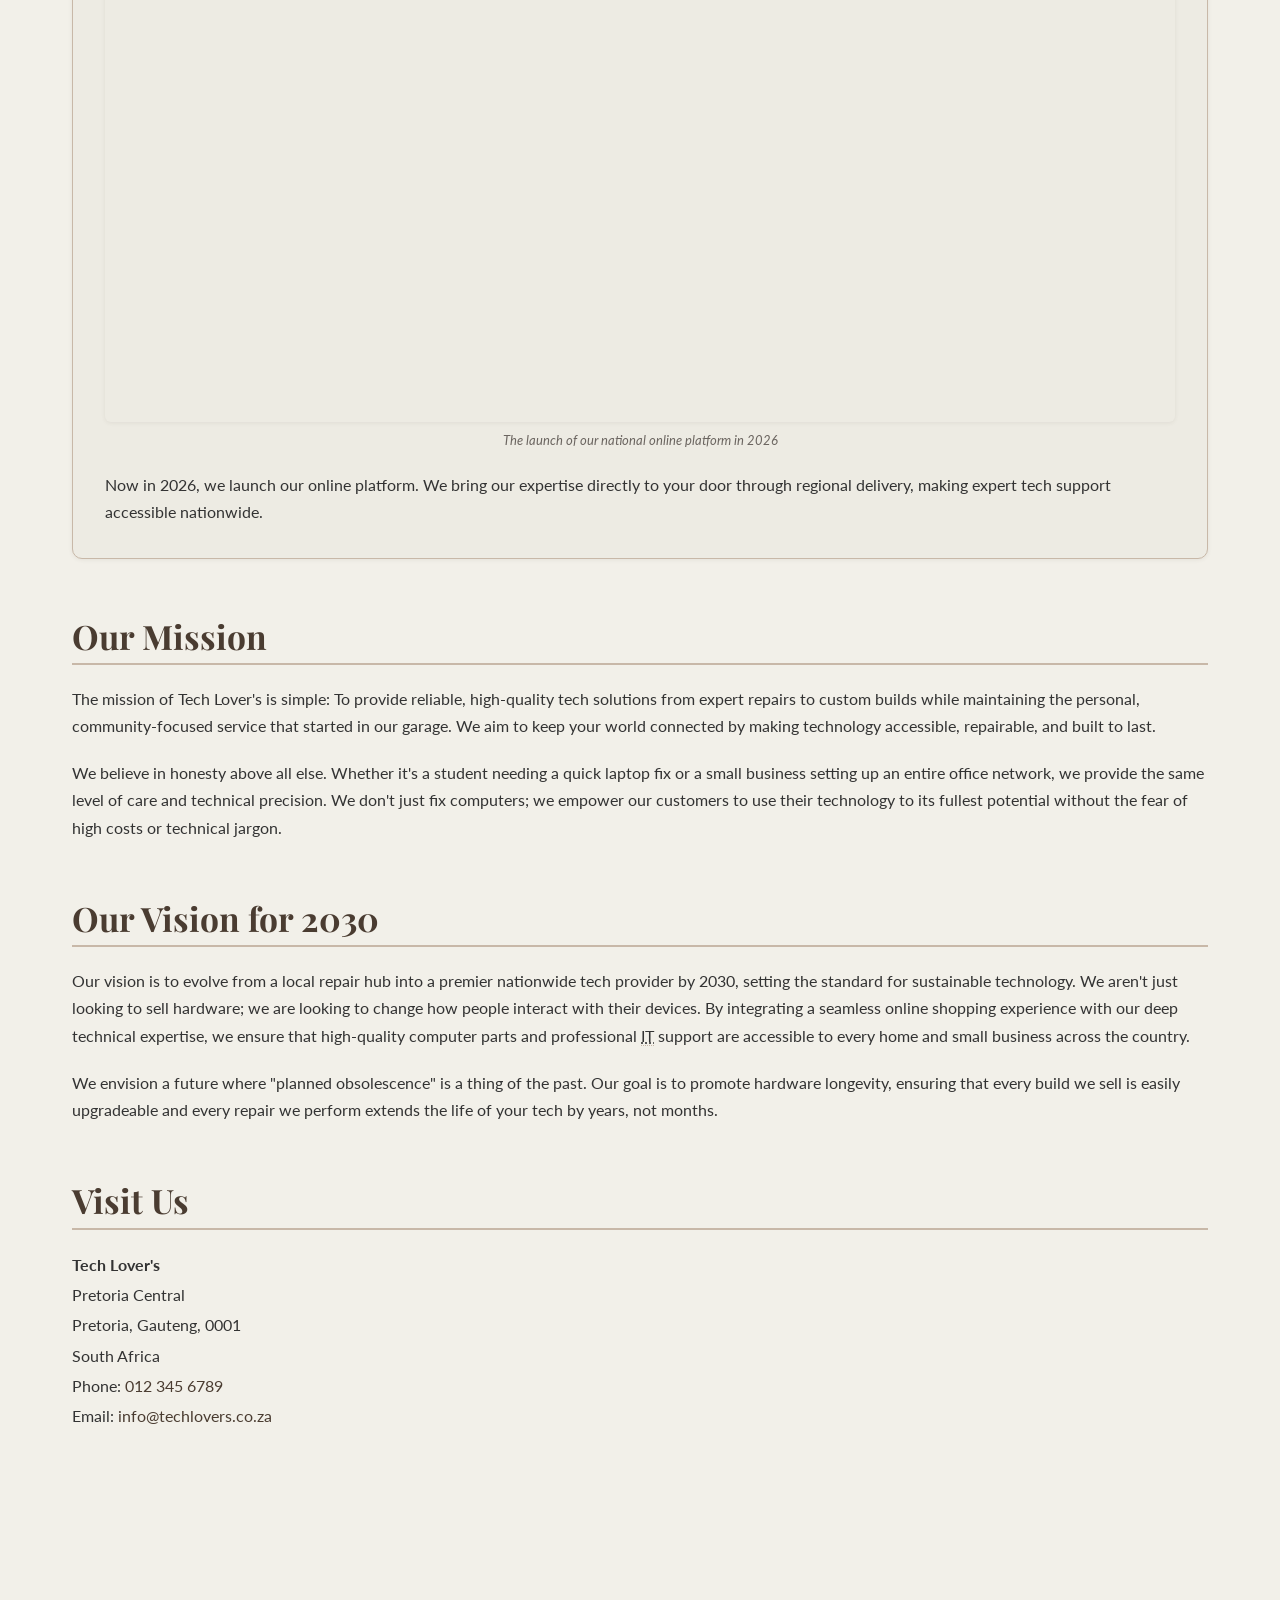
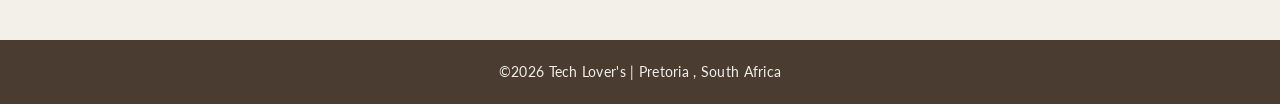
==== commit c4073f99: "Add files via upload" ====
--- a/about.html
+++ b/about.html
@@ -3,7 +3,8 @@
 <head>
     <meta charset="UTF-8">
     <meta name="viewport" content="width=device-width, initial-scale=1.0">
-    <title>About Us| Premium Tech Solutions</title>
+    <title>About Tech Lover's | Our Story Since 2018</title>
+    <meta name="description" content="Read the story of Tech Lover's, from a small Pretoria garage in 2018 to a nationwide tech provider with custom builds, repairs and an online store.">
     <link rel="stylesheet" href="style.css">
 </head>
 <body>
@@ -20,7 +21,8 @@
                 <a href="custom.html">Custom Build</a> |
                 <a href="repair.html">Repair Booking</a> |
                 <strong>About Us</strong> |
-                <a href="contact.html">Contact Us</a> 
+                <a href="contact.html">Contact Us</a> |
+                <a href="checkout.html">🛒 Cart</a>
               </nav>
     </header>
     <main>
@@ -103,7 +105,7 @@
             <h2>Visit Us</h2>
             <address>
                 <strong>Tech Lover's</strong><br>
-                123 Innovation Street<br>
+                Pretoria Central<br>
                 Pretoria, Gauteng, 0001<br>
                 South Africa<br>
                 Phone: <a href="tel:+27123456789">012 345 6789</a><br>
--- a/style.css
+++ b/style.css
@@ -660,6 +660,26 @@
   font-size: 1.2rem;
 }
 
+/* Inline status feedback (cart, pay, forms) */
+.cart-status {
+  margin-left: var(--space-sm);
+  font-weight: 700;
+  font-size: 0.88rem;
+}
+
+#pay-status,
+#form-status,
+#repair-form-status,
+#build-status {
+  font-weight: 700;
+  margin-top: var(--space-sm);
+}
+
+.unavailable-msg {
+  color: var(--text-muted);
+  font-style: italic;
+}
+
 /* Footer  */
 footer {
   background-color: var(--accent);
